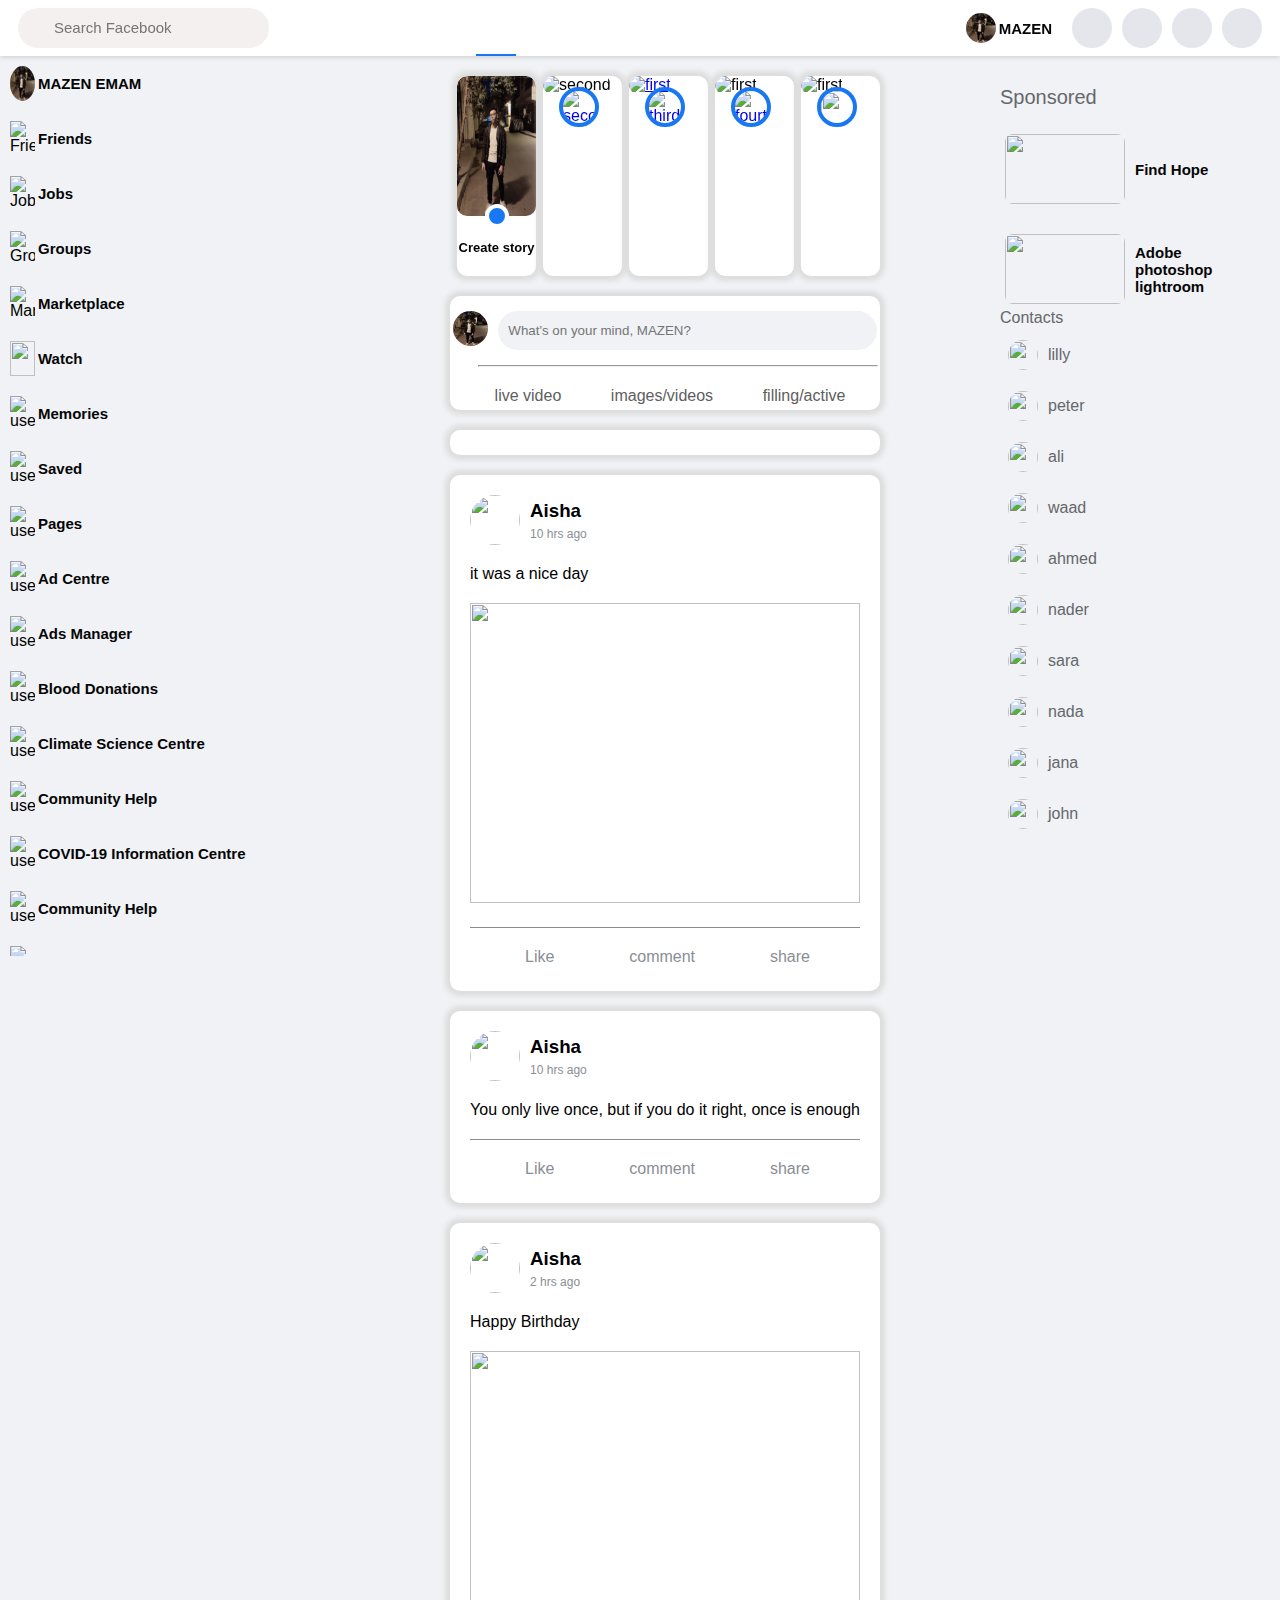
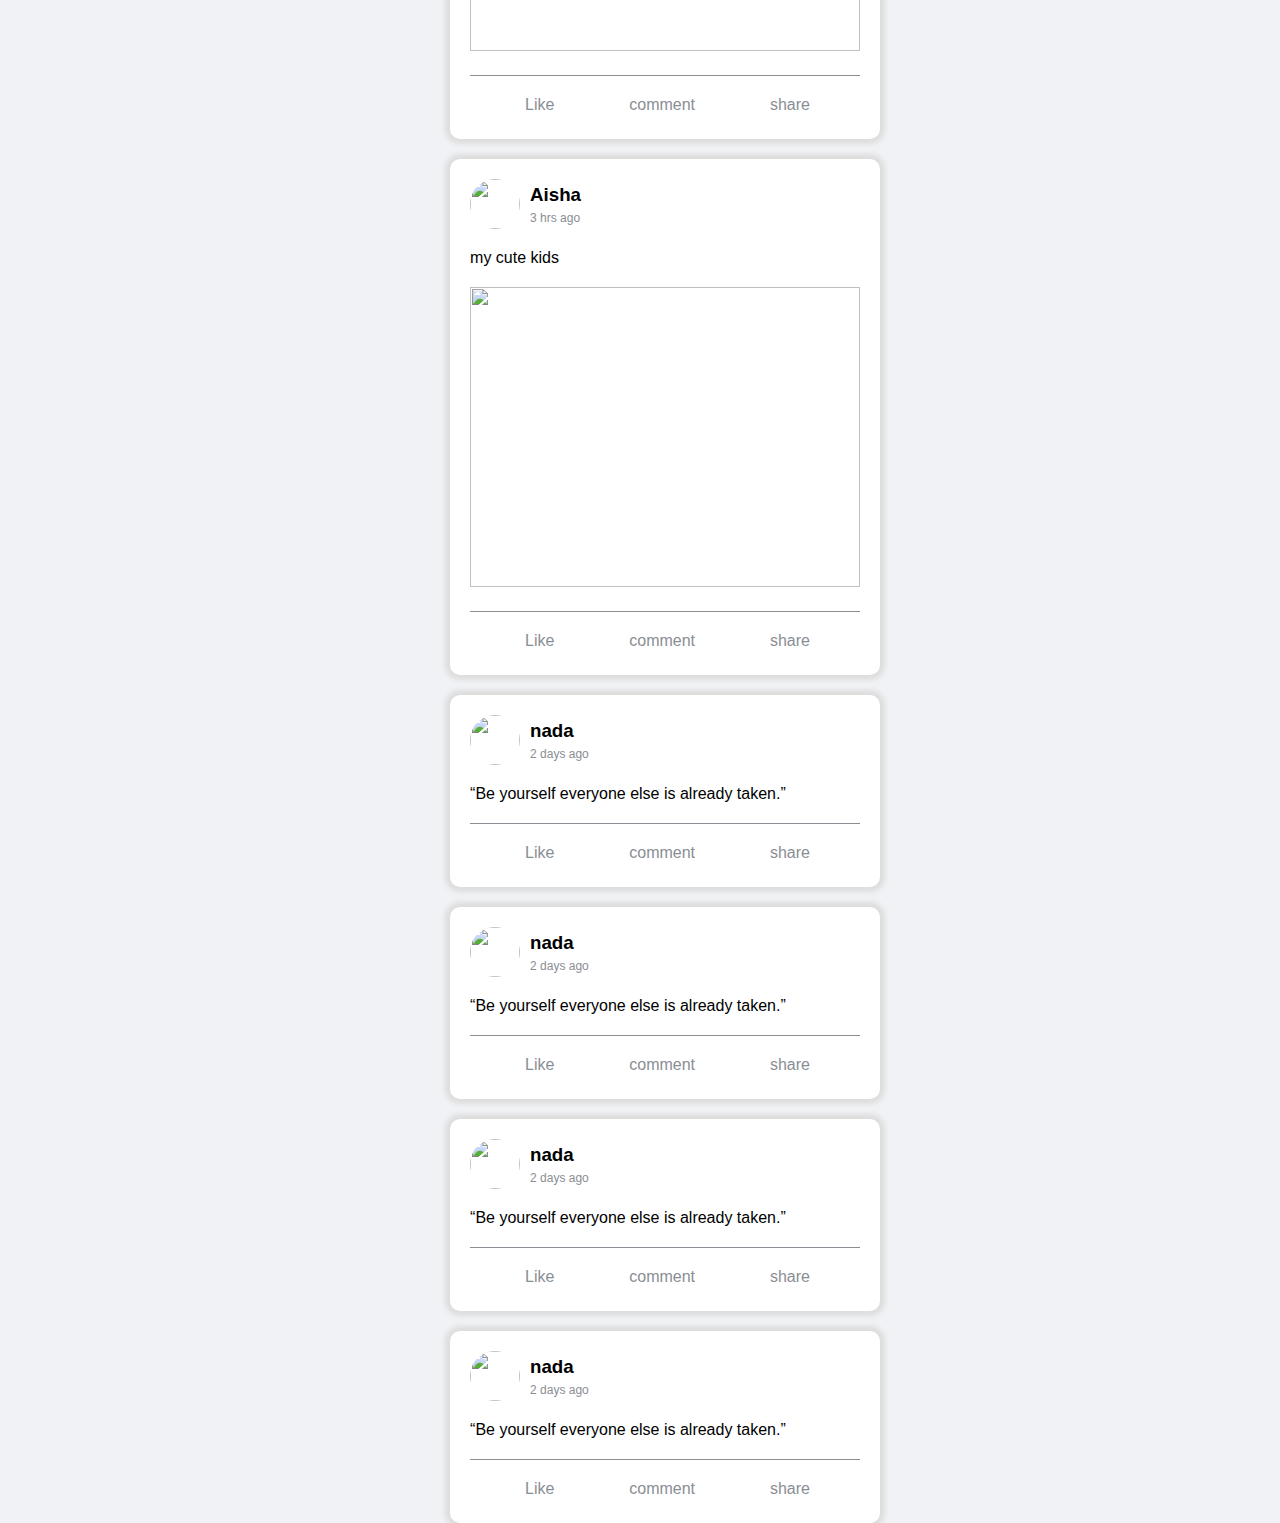
==== index.html @ a02b8dcc "Add files via upload" ====
<!DOCTYPE html>
<html lang="en">
<head>
    <meta charset="UTF-8">
    <meta http-equiv="X-UA-Compatible" content="IE=edge">
    <meta name="viewport" content="width=device-width, initial-scale=1.0">
    <title>Facebook</title>
    <link rel="stylesheet" href="https://cdnjs.cloudflare.com/ajax/libs/font-awesome/6.0.0-beta2/css/all.min.css"
    integrity="sha512-YWzhKL2whUzgiheMoBFwW8CKV4qpHQAEuvilg9FAn5VJUDwKZZxkJNuGM4XkWuk94WCrrwslk8yWNGmY1EduTA=="
    crossorigin="anonymous" referrerpolicy="no-referrer" />

    <link rel="shortcut icon" href="images/facebook.png">


    <link rel="stylesheet" href="style.css">
</head>
<body>
    
    <div class="layer"></div>

    <nav>
        <div class="nav-left" >
            <i class="fab fa-facebook"></i>

            <div class="search">
                <input type="text" placeholder="Search Facebook">
                <i class="fas fa-search"></i>    
            </div>

        </div>

        <div class="nav-middle">
            <a href="#" class="active">
                <i class="fa fa-home"></i>
            </a>

            <a href="#">
                <i class="fas fa-tv"></i>
            </a>

            <a href="#">
                <i class="fas fa-store"></i>
            </a>

            <a href="#">
                <i class="fa fa-users"></i>
            </a>
            <a href="">
                <i class="fas fa-puzzle-piece"></i>
            </a>
        </div>

        <div class="nav-right">
            <div class="profile">
                <img src="images/mazen.jpg" alt="user">
                <p>MAZEN</p>
            </div>
            
            <a href="#">
                <i class="fas fa-bars"></i>
            </a>
            <a href="#">
                <i class="fab fa-facebook-messenger"></i>
            </a>
            <a href="#">
                <i class="fa fa-bell"></i>
            </a>
            <a href="#">
                <i class="fas fa-caret-down"></i>
            </a>

        </div>
    </nav>



    <section class="sec_All">
        <div class="left_side">
            <ul>
                <li>
                    <img class="userImg" src="images/mazen.jpg" alt="user">
                    <p>MAZEN EMAM</p>
                </li>
                <li>
                    <img src="images/-XF4FQcre_i.png" alt="Friends">
                    <p>Friends</p>
                </li>
                <li>
                    <img src="images/EWFR9xI64Mg.png" alt="Jobs">
                    <p>Jobs</p>
                </li>
                <li>
                    <img src="images/mk4dH3FK0jT.png" alt="Groups">
                    <p>Groups</p>
                </li>
                <li>
                    <img src="images/9BDqQflVfXI.png" alt="MarketPlace">
                    <p>Marketplace</p>
                </li>
                <li>
                    <img src="images/A1HlI2LVo58.png" alt="">
                    <p>Watch</p>
                </li>
                <li>
                    <img src="images/AYj2837MmgX.png" alt="user">
                    <p>Memories</p>
                </li>
                <li>
                    <img src="images/2uPlV4oORjU.png" alt="user">
                    <p>Saved</p>
                </li>
                <li>
                    <img src="images/i7hepQ2OeZg.png" alt="user">
                    <p>Pages</p>
                </li>
                <li>
                    <img src="images/_JPdPzLmp9j.png" alt="user">
                    <p>Ad Centre</p>
                </li>
                <li>
                    <img src="images/qR88GIDM38e.png" alt="user">
                    <p>Ads Manager</p>
                </li>
                <li>
                    <img src="images/K4SvMBrrneO.png" alt="user">
                    <p>Blood Donations</p>
                </li>
                <li>
                    <img src="images/tKwWVioirmj.png" alt="user">
                    <p>Climate Science Centre</p>
                </li>
                <li>
                    <img src="images/WreZVYrGEZH.png" alt="user">
                    <p>Community Help</p>
                </li>
                <li>
                    <img src="images/tInzwsw2pVX.png" alt="user">
                    <p>COVID-19 Information Centre</p>
                </li>

                <li>
                    <img src="images/WreZVYrGEZH.png" alt="user">
                    <p>Community Help</p>
                </li>
                <li>
                    <img src="images/c.png" alt="user">
                    <p>Emotional Health</p>
                </li>
                <li>
                    <img src="images/9-o1e6LN_TX.png" alt="user">
                    <p>Events</p>
                </li>
                <li>
                    <img src="images/xH4w-lk44we.png" alt="user">
                    <p>Facebook Pay</p>
                </li>
            </ul>
        </div>

        <div class="middle">
            <div class="container">
                <div class="firstleft  ">
                    <img class="firstimg" src="images/mazen.jpg" alt="first">
                    <a href="#"><i class="fa-solid fa-plus icons"></i></a>
                    <p>Create story</p>
                </div>
                <div class="firstleft second2">
                    <a href="#"><img class="small" src="images/pexels-photo-9889915.jpeg" alt="second"></a>
                    <img class="firstimg second" src="images/beaty.jpeg" alt="second">
                    <p>Aisha Tarak</p>
                </div>

                <div class="firstleft second2">
                    <a href="#"><img class="small" src="images/pexels-photo-8120091.jpeg" alt="third"> </a>
                    <a href="#"><img class="firstimg second" src="images/pexels-photo-4939461.jpeg" alt="first"> </a>
                    <p>Islam Ayman</p>
                </div>
                <div class="firstleft second2">
                    <a href="#"><img class="small" src="images/tInzwsw2pVX.png" alt="fourth"> </a>
                    <img class="firstimg second" src="images/pexels-photo-8120091.jpeg" alt="first">
                    <p>Abdulrahman</p>
                </div>
                <div class="firstleft second2">
                    <a href="#"><img class="small" src="images/pexels-photo.jpg" alt=""> </a>
                    <img class="firstimg second" src="images/pexels-photo-4691417.jpeg" alt="first">
                    <p>Beatiful Flower</p>
                </div>
            </div>



            <div class="mind">

                <div class="mind2">
                    <a href="#"> <img class="inmind" src="images/mazen.jpg" alt="hob"></a>
                    <input type="text" onclick="show()" placeholder="What's on your mind, MAZEN?">
                </div>

                
                <hr>


                <div class="under">
                    <div class="firstu">
                        <a href="#"><i class="fas fa-video"></i></a>
                        <a href="#" class="caption">live video</a>
                    </div>
                    <div class="firstu">
                        <a href="#"><i class="fas fa-images"></i></a>
                        <a href="#" class="caption">images/videos</a>
                    </div>
                    <div class="firstu">
                        <a href="#"><i class="far fa-laugh"></i></a>
                        <a href="#" class="caption">filling/active</a>
                    </div>
                </div>



            </div>



            <div class="create">

                <div class="one">
                    <h2>Create post</h2>
                    <i class="fa-sharp fa-solid fa-xmark" onclick="hide()" style="color: #423f3f;"></i>
                </div>
                <hr>
                <div class="two">
                    <div>
                        <img class="userImg" src="images/mazen.jpg" alt="user">
                    </div>
                    <div>
                        <h6>Mazen EMAM</h6>
                        <i class="fa-solid fa-earth-africa"> <span>Public</span></i>
                    </div>
                </div>
                <div class="three">
                    <input type="text" placeholder="What's on your mind, MAZEN?" class="post-input">
                </div>
                <div class="four">
                    <p>Aa</p>
                    <i class="fa-sharp fa-solid fa-face-smile" style="color: #949494;"></i>
                </div>
                <div class="five">
                    <div>
                        <h5>Add to your post</h5>
                    </div>
                    <div>
                        <i class="fas fa-images"></i>
                        <i class="fa-solid fa-user-tag" style="color: #005eff;"></i>
                        <i class="far fa-laugh"></i>
                        <i class="fa-sharp fa-solid fa-location-dot" style="color: #ff0000;"></i>
                        <i class="fa-sharp fa-solid fa-gif" style="color: #31c996;"></i>
                        <i class="fa-solid fa-ellipsis" style="color: #6e6e6e;"></i>
                    </div>
                </div>
                <div class="six">
                    <button type="submit" class="post-submit">Post</button>
                </div>

            </div>



            <div class="Fpost">

            </div>



            <div class="Fpost">
                <div class="postDetails">


                    <div class="postDetail">
                        <img src="images/pexels-photo-846741.jpeg" alt="">

                        <div>
                            <h3>Aisha</h3>
                            <p>10 hrs ago</p>
                        </div>

                    </div>

                    <i class="fas fa-ellipsis-h"></i>


                </div>


                <div class="thepost">
                    <p>it was a nice day</p>
                    <img src="images/pexels-yaroslava-borz-10013081.jpg" alt="">
                </div>




                <div class="reacts">
                    <div>
                        <i class="far fa-thumbs-up"></i>

                        <p>Like</p>
                    </div>
                    <div>
                        <i class="far fa-comment"></i>

                        <p>comment</p>
                    </div>
                    <div>
                        <i class="fas fa-share"></i>


                        <p>share</p>
                    </div>

                </div>
            </div>


            
            <div class="Fpost">
                <div class="postDetails">
                    <div class="postDetail">
                        <img src="images/pexels-photo-1043474.jpeg" alt="">
                        <div>
                            <h3>Aisha </h3>
                            <p>10 hrs ago</p>
                        </div>
                    </div>
                    <i class="fas fa-ellipsis-h"></i>
                </div>
                <div class="thepost">
                    <p>You only live once, but if you do it right, once is enough</p>
                </div>
                <div class="reacts">
                    <div>
                        <i class="far fa-thumbs-up"></i>

                        <p>Like</p>
                    </div>
                    <div>
                        <i class="far fa-comment"></i>

                        <p>comment</p>
                    </div>
                    <div>
                        <i class="fas fa-share"></i>


                        <p>share</p>
                    </div>

                </div>
            </div>



            <div class="Fpost">
                <div class="postDetails">
                    <div class="postDetail">
                        <img src="images/pexels-photo-1024311.jpeg" alt="">
                        <div>
                            <h3>Aisha </h3>
                            <p>2 hrs ago</p>
                        </div>
                    </div>
                    <i class="fas fa-ellipsis-h"></i>
                </div>
                <div class="thepost">
                    <p>Happy Birthday</p>
                    <img width="100px" src="images/pexels-photo-8910400.jpeg" alt="">
                </div>
                <div class="reacts">
                    <div>
                        <i class="far fa-thumbs-up"></i>

                        <p>Like</p>
                    </div>
                    <div>
                        <i class="far fa-comment"></i>

                        <p>comment</p>
                    </div>
                    <div>
                        <i class="fas fa-share"></i>


                        <p>share</p>
                    </div>

                </div>


            </div>


            <div class="Fpost">
                <div class="postDetails">
                    <div class="postDetail">
                        <img src="images/pexels-photo-774909.jpeg" alt="">
                        <div>
                            <h3>Aisha </h3>
                            <p>3 hrs ago</p>
                        </div>
                    </div>
                    <i class="fas fa-ellipsis-h"></i>
                </div>
                <div class="thepost">
                    <p>my cute kids</p>
                    <img width="100px" src="images/child-childrens-baby-children-s.jpg" alt="">
                </div>
                <div class="reacts">
                    <div>
                        <i class="far fa-thumbs-up"></i>

                        <p>Like</p>
                    </div>
                    <div>
                        <i class="far fa-comment"></i>

                        <p>comment</p>
                    </div>
                    <div>
                        <i class="fas fa-share"></i>


                        <p>share</p>
                    </div>

                </div>


            </div>


            <div class="Fpost">
                <div class="postDetails">
                    <div class="postDetail">
                        <img src="images/pexels-photo-1239291.jpeg" alt="">
                        <div>
                            <h3>nada </h3>
                            <p>2 days ago</p>
                        </div>
                    </div>
                    <i class="fas fa-ellipsis-h"></i>
                </div>
                <div class="thepost">
                    <p>“Be yourself everyone else is already taken.”</p>
                </div>
                <div class="reacts">
                    <div>
                        <i class="far fa-thumbs-up"></i>

                        <p>Like</p>
                    </div>
                    <div>
                        <i class="far fa-comment"></i>

                        <p>comment</p>
                    </div>
                    <div>
                        <i class="fas fa-share"></i>


                        <p>share</p>
                    </div>

                </div>
            </div>

            <div class="Fpost">
                <div class="postDetails">
                    <div class="postDetail">
                        <img src="images/pexels-photo-1239291.jpeg" alt="">
                        <div>
                            <h3>nada </h3>
                            <p>2 days ago</p>
                        </div>
                    </div>
                    <i class="fas fa-ellipsis-h"></i>
                </div>
                <div class="thepost">
                    <p>“Be yourself everyone else is already taken.”</p>
                </div>
                <div class="reacts">
                    <div>
                        <i class="far fa-thumbs-up"></i>

                        <p>Like</p>
                    </div>
                    <div>
                        <i class="far fa-comment"></i>

                        <p>comment</p>
                    </div>
                    <div>
                        <i class="fas fa-share"></i>


                        <p>share</p>
                    </div>

                </div>
            </div>

            <div class="Fpost">
                <div class="postDetails">
                    <div class="postDetail">
                        <img src="images/pexels-photo-1239291.jpeg" alt="">
                        <div>
                            <h3>nada </h3>
                            <p>2 days ago</p>
                        </div>
                    </div>
                    <i class="fas fa-ellipsis-h"></i>
                </div>
                <div class="thepost">
                    <p>“Be yourself everyone else is already taken.”</p>
                </div>
                <div class="reacts">
                    <div>
                        <i class="far fa-thumbs-up"></i>

                        <p>Like</p>
                    </div>
                    <div>
                        <i class="far fa-comment"></i>

                        <p>comment</p>
                    </div>
                    <div>
                        <i class="fas fa-share"></i>


                        <p>share</p>
                    </div>

                </div>
            </div>

            <div class="Fpost">
                <div class="postDetails">
                    <div class="postDetail">
                        <img src="images/pexels-photo-1239291.jpeg" alt="">
                        <div>
                            <h3>nada </h3>
                            <p>2 days ago</p>
                        </div>
                    </div>
                    <i class="fas fa-ellipsis-h"></i>
                </div>
                <div class="thepost">
                    <p>“Be yourself everyone else is already taken.”</p>
                </div>
                <div class="reacts">
                    <div>
                        <i class="far fa-thumbs-up"></i>

                        <p>Like</p>
                    </div>
                    <div>
                        <i class="far fa-comment"></i>

                        <p>comment</p>
                    </div>
                    <div>
                        <i class="fas fa-share"></i>


                        <p>share</p>
                    </div>

                </div>
            </div>






        </div>

        <div class="right_side">
            <div class="sponsored">
                <p>Sponsored</p>
                <div>
                    <img src="images/251050403_6248445298689_4362938409879778268_n.jpg" alt="">
                    <h3>Find Hope</h3>
                </div>
                <div>
                    <img src="images/236592212_23848122439070201_4651578862776998849_n.jpg" alt="">
                    <h3>Adobe photoshop <br>lightroom</h3>
                </div>
            </div>


            <div class="contacts">

                <div class="contact_icons">
                    <p>Contacts</p>

                    <div>
                        <i class="fas fa-video"></i>
                        <i class="fas fa-search"></i>
                        <i class="fas fa-ellipsis-h"></i>
                    </div>
                </div>


                
                <ul>
                    <li>
                        <img src="images/pexels-photo-4939461.jpeg" alt="">
                        <p>lilly </p>

                    </li>
                    <li>
                        <img src="images/pexels-photo-1043474.jpeg" alt="">
                        <p>peter</p>
                    </li>
                    <li>
                        <img src="images/pexels-photo-156934.jpeg" alt="">
                        <p>ali</p>
                    </li>
                    <li>
                        <img src="images/pexels-photo-4691417.jpeg" alt="">
                        <p>waad</p>
                    </li>
                    <li>
                        <img src="images/pexels-photo.jpg" alt="">
                        <p>ahmed</p>
                    </li>
                    <li>
                        <img src="images/pexels-photo-1300402.jpeg" alt="">
                        <p>nader</p>
                    </li>
                    <li>
                        <img src="images/pexels-photo-774909.jpeg" alt="">
                        <p>sara</p>
                    </li>
                    <li>
                        <img src="images/pexels-photo-1239291.jpeg" alt="">
                        <p>nada</p>
                    </li>
                    <li>
                        <img src="images/pexels-photo-1024311.jpeg" alt="">
                        <p>jana</p>
                    </li>
                    <li>
                        <img src="images/pexels-photo-1681010.jpeg" alt="">
                        <p>john</p>
                    </li>
                </ul>



            </div>




        </div>
    </section>








    <script src="script.js"></script>
</body>
</html>
---- style.css ----
*{
    margin:0;
    padding:0;
    box-sizing: border-box;
    font-family: sans-serif;
}

body{
    position: relative;
}

nav {
    display: flex;
    justify-content: space-between;
    background-color: white;
    height:56px;
    width:100%;
    box-shadow: 0px 1px 5px #ccc;
    padding: 8px 13px 0px 13px;
    position: sticky;
    top: 0;
    z-index: 3;
}

/* nav left */

.nav-left {
    display: flex;
}

.nav-left .fa-facebook{
    color: #1877f2;
    font-size: 40px;
}

.search{
    position: relative;
}

.search .fa-search{
    color: #606770;
    position: absolute;
    font-size: 15px;
    left: 15px;
    top: 12px;
}

.search input  {
    border: none;
    margin-left: 5px;
    background-color: #f5f0f0;
    border-radius: 50px;
    padding:7px 16px 9px 36px;
    color: #606770;
    font-size: 15px;
    height: 40px;
}

.nav-left input:focus {
    outline: none;
}

/* nav middle */

.nav-middle{
    display: flex;
    align-items: flex-end;
}

.nav-middle a {
    text-decoration: none;
    color: #65676b;
    font-size: 25px;
    padding:10px 20px;
    margin:0px 10px;
    border-radius: 8px;
}

.nav-middle a:hover {
    background-color: rgba(0, 0, 0,0.05);

}


.nav-middle .active{
    color: #1877f2;
    border-radius: 0px;
    border-bottom: 2px solid #1877f2;
}
.nav-middle .active:hover {
    background-color: white;

}

/* nav right */

.nav-right{
    display: flex;
    align-items: center;
    padding-bottom: 8px;

}

.nav-right .profile{
    display: flex;
    align-items: center;
    margin-right: 5px;
    padding: 2px 10px 2px 2px;
    border-radius: 8px;
}


.profile img {
    width: 30px;
    height: 30px;
    border-radius: 50%;
}

.nav-right .profile p{
    color:#050505 ; 
    font-size: 15px;
    font-weight: bold;
    margin-left: 3px;
}


.nav-right  a {
    text-decoration: none;
    color: #050505;
    background-color: #e4e6eb;
    border-radius: 50%;
    font-size:18px;
    margin: 5px;
    display: flex;
    justify-content: center;
    align-items: center;
    width: 40px;
    height: 40px;
}


.sec_All {
    display: flex;
    justify-content: space-between;
    background-color: #f0f2f5;

}

/* left side */

.left_side {
    background-color: #f0f2f5;
    height: 100vh;
    overflow: hidden;
    position: sticky;
    left: 0;
    top: 56px;
    width: 350px;
}


.left_side:hover {
    overflow: scroll;

}

.left_side li {
    display: flex;
    align-items: center;
    padding:10px 10px 10px 10px;
    border-radius: 8px;
}

.left_side img{
    width:25px;
    height: 35px;
}

.left_side p{
    color:#050505; 
    font-size: 15px;
    font-weight: bold;
    margin-left: 3px;
}

.userImg{
    border-radius: 50%;
    
}

/* right side */

.right_side{
    background-color:#f0f2f5;
    height: 100vh;
    overflow-y: hidden;
    position: sticky;
    right: 0;
    top: 56px;
    padding:20px;
    width: 300px;
}
.right_side:hover {
    overflow-y: scroll;
}

.sponsored p{
    color: #65676b;
    font-size: 20px;
    margin-top: 10px;

}

.sponsored div {
    display: flex;
    align-items: center;
    margin-top: 20px;
    color: #050505;
    border-radius: 8px;
    padding: 5px 50px 5px 5px;
}

.sponsored img{
    border-radius: 8px;
    width: 120px;
    height: 70px;
}
.sponsored h3{
    margin-left: 10px;
    font-size: 15px;
}


.contact_icons {
    display: flex;
    justify-content: space-between;
    align-items: flex-end;
}

.contacts p{
    color: #65676b;
    font-size: 16px;
    margin-top: 0px;
}

.contact_icons i{
    color: #65676b;
    margin: 0px 5px;
}


.contacts li{
    margin-top: 5px;
    display: flex;
    align-items: center;
    padding: 8px;
    border-radius: 8px;
}


.contacts img{
    height: 30px;
    width: 30px;
    border-radius: 50%;
}

.contacts li p{
    margin-left: 10px;
}

.contacts li:hover{
    background-color: rgba(0, 0, 0,0.05);
}

/* middle */

.middle {
    padding: 0px 70px;
}


.container
{
    display: flex;
    justify-content: space-between;
    margin-top: 20px;
}

.firstleft
{
    width: 100%;
    height: 200px;
    background-color: white;
    overflow:hidden;
    margin-left: 7px;
    /* width:90%; */
    /* height:250px; */
    border-radius: 10px;
    box-shadow: 0 0 5px 5px #ddd;
    position:relative;

}

.firstleft .icons
{
    font-size: 20px;
    color:white;
    position: absolute;
    top: 70%;
    left: 50%;
    transform: translate(-50%, -50%);
    background-color: #1877F2;
    padding:8px;
    border-radius: 50%;
    object-fit: cover;
    border:solid 4px  white;
}
.firstleft p
{
    font-weight: bold;
    text-align: center;
    margin-top: 20px;
    font-size: 13px;
    color:black;
}
.firstleft .firstimg
{
    width:100%;
    height:140px;
    border-radius: 10px;
    position: relative;
    /* transition:all ease-in-out 1s; */
}



.second2 
{
    position:relative;
}
.second2 .small
{
    position:absolute;
    top: 11px;
    left: 16px;
    width:40px;
    height:40px;
    border-radius: 50%;
    z-index: 2;
    border: solid 4px #1877F2;
}
.second2 .second
{
    height: 100%;
}


.second2 p
{
    color:white;
    position: absolute;
    bottom:10px;
    left:8px;
} 

.mind
{
    background:white;
    border-radius: 10px;
    box-shadow: 0 0 5px 5px #ddd;
    margin: 20px 0px;
    padding-top: 5px;
}

.mind2 {
    display: flex;
    justify-content: center;
    padding-top: 10px;
}

.mind .inmind
{
    border-radius: 50%;
    width:35px;
    height:35px;
    margin-right: 10px;
}

.mind hr
{
    margin-top: 15px;
    margin-left: 28px;
    width:93%;
    background-color:rgb(190, 189, 189);
}

.mind input {
    outline: none;
    width: 88%;
    border: none;
    border-radius: 50px;
    background:#f0f2f5;
    padding:10px;
    cursor: pointer;
}
.mind input:hover
{
    background-color: rgba(0, 0, 0,0.1);
}


.under {
    display: flex;
    justify-content: space-evenly;
    margin-top: 10px;
}


.fa-video{
    color: #f3425f;
}
.fa-images{
    color: #45bd62;
}
.fa-laugh{
    color: #f7b928;
}
.under i
{
    font-size:25px;
}

.under .firstu
{
    display:flex;
    padding: 5px;
}

.under .firstu:hover
{
    background-color: rgba(0, 0, 0,0.05);
    border-radius: 10px;
}

.under .firstu .caption
{
    margin:5px 0 0 10px;
    color:rgb(94 94 94);
    text-decoration: none;
}

.create{
    display: none;
    position: absolute;
    z-index: 222;
    top: 5%;
    left: 35%;
    background-color: white;
    border-radius: 10px;
    box-shadow: 0 4px 8px 0 rgba(0, 0, 0, 0.2), 0 6px 20px 0 rgba(0, 0, 0, 0.19);
    height: 400px;
    width: 450px;
}

.one{
    display: flex;
    justify-content: end;
    align-items: center;
    padding: 15px 0;
}

.one i{
    background-color: #b3b0b0;
    opacity: .6;
    padding: 5px 8px;
    border-radius: 50%;
    margin-left: 130px;
    margin-right: 15px;
    cursor: pointer;
}

.one i:hover{
    background-color: #8a8a8a;
}

.two{
    display: flex;
    justify-content: start;
    align-items: center;
    margin-top: 15px;
    margin-left: 15px;
}

.two img{
    border-radius: 50%;
    width:35px;
    height:35px;
    margin-right: 10px;
}
.two h6{
    font-size: 15px;
    color: #2f2f30;
}

.two i{
    cursor: pointer;
    font-size: 12px;
    color: #2f2f30;
}

.three{
    margin-top: 15px;
    margin-left: 15px;
}

.three input{
    outline: none;
    border: none;
    width: 100%;
    height: 100px;
    font-size: 20px;
}

.four{
    display: flex;
    justify-content: space-between;
    align-items: center;
    margin: 15px 15px 0 15px;
}
.four p{
    background-image: conic-gradient(red, yellow, green, blue, black);
    border: 1px solid rgb(182, 173, 173);
    border-radius: 10px;
    padding: 6px;
    color: white;
    cursor: pointer;
}

.four i{
    font-size: 25px;
    cursor: pointer;
}

.four i:hover{
    background-color: #29292b;
    border-radius: 50%;
}

.five{
    display: flex;
    justify-content: space-between;
    align-items: center;
    margin: 15px 15px 0 15px;
    border: 1px solid rgb(70, 64, 64);
    border-radius: 8px;
    padding: 12px;
}

.five h5{
    cursor: pointer;
}

.five i {
    margin-left: 10px;
    font-size: 20px;
    cursor: pointer;
}

.five i:hover{
    background-color: #8a8a8a3f;
    border-radius: 50%;
}

.six{
    margin-top: 15px;
    margin-left: 15px;
    margin-right: 15px;
}

.six button{
    width: 100%;
    color: white;
    font-size: 20px;
    font-weight: bold;
    padding: 6px 0; 
    background-color: #1877F2;
    border: none;
    border-radius: 10px;
    cursor: pointer;
    transition: 0.25s ease;
}

.six button:hover{
    background-color: #1860f2;
}

.Fpost{
    background-color: white;
    padding:20px 20px 5px 20px;
    border-radius: 10px;
    box-shadow: 0 0 5px 5px #ddd;
    margin-top: 20px;
}

.postDetails {
    display: flex;
    justify-content: space-between;
    align-items: center;
}
.postDetail {
    display: flex;
    justify-content: space-between;
    align-items: center;
}

.postDetail img{
    width: 50px;
    height: 50px;
    border-radius: 50%;
    margin-right: 10px;
}

.postDetail  p{
    color: #898e94;
    font-size: 12px;
    margin-top: 5px;
}
.thepost p{
    margin: 20px 0px;
}

.thepost img{
    width: 100%;
    height: 300px;
    object-fit: cover;
}

.reacts{
    padding: 20px 50px 0;
    border-top: 1px solid #898e94;
    margin: 20px 0;
    display: flex;
    align-items: center;
    justify-content: space-between;
    color: #898e94;
    
}

.reacts i{
    color: #898e94;
    margin-right: 5px;
}

.reacts div{
    display: flex;
    align-items: center;
}

.show{
    display: block;
}

.layer{
    height: 100vh;
    width: 100%;
    position: absolute;
    top: 0;
    left: 0;
    background: #fff;
    z-index: 22;
    opacity: 0.7;
    display: none;
}

@media  only screen and (max-width:1080px){

    .middle{
        padding: 0px 50px;
    }
    .left_side{
        display: none;
    }
    .search input{
        width: 50px;
    }
    
}


@media  only screen and (max-width:882px){

    .middle{
        padding: 0px 3px;
    }
    .right_side{
        display: none;
    }
    .nav-middle{
        display: none;
    }
}
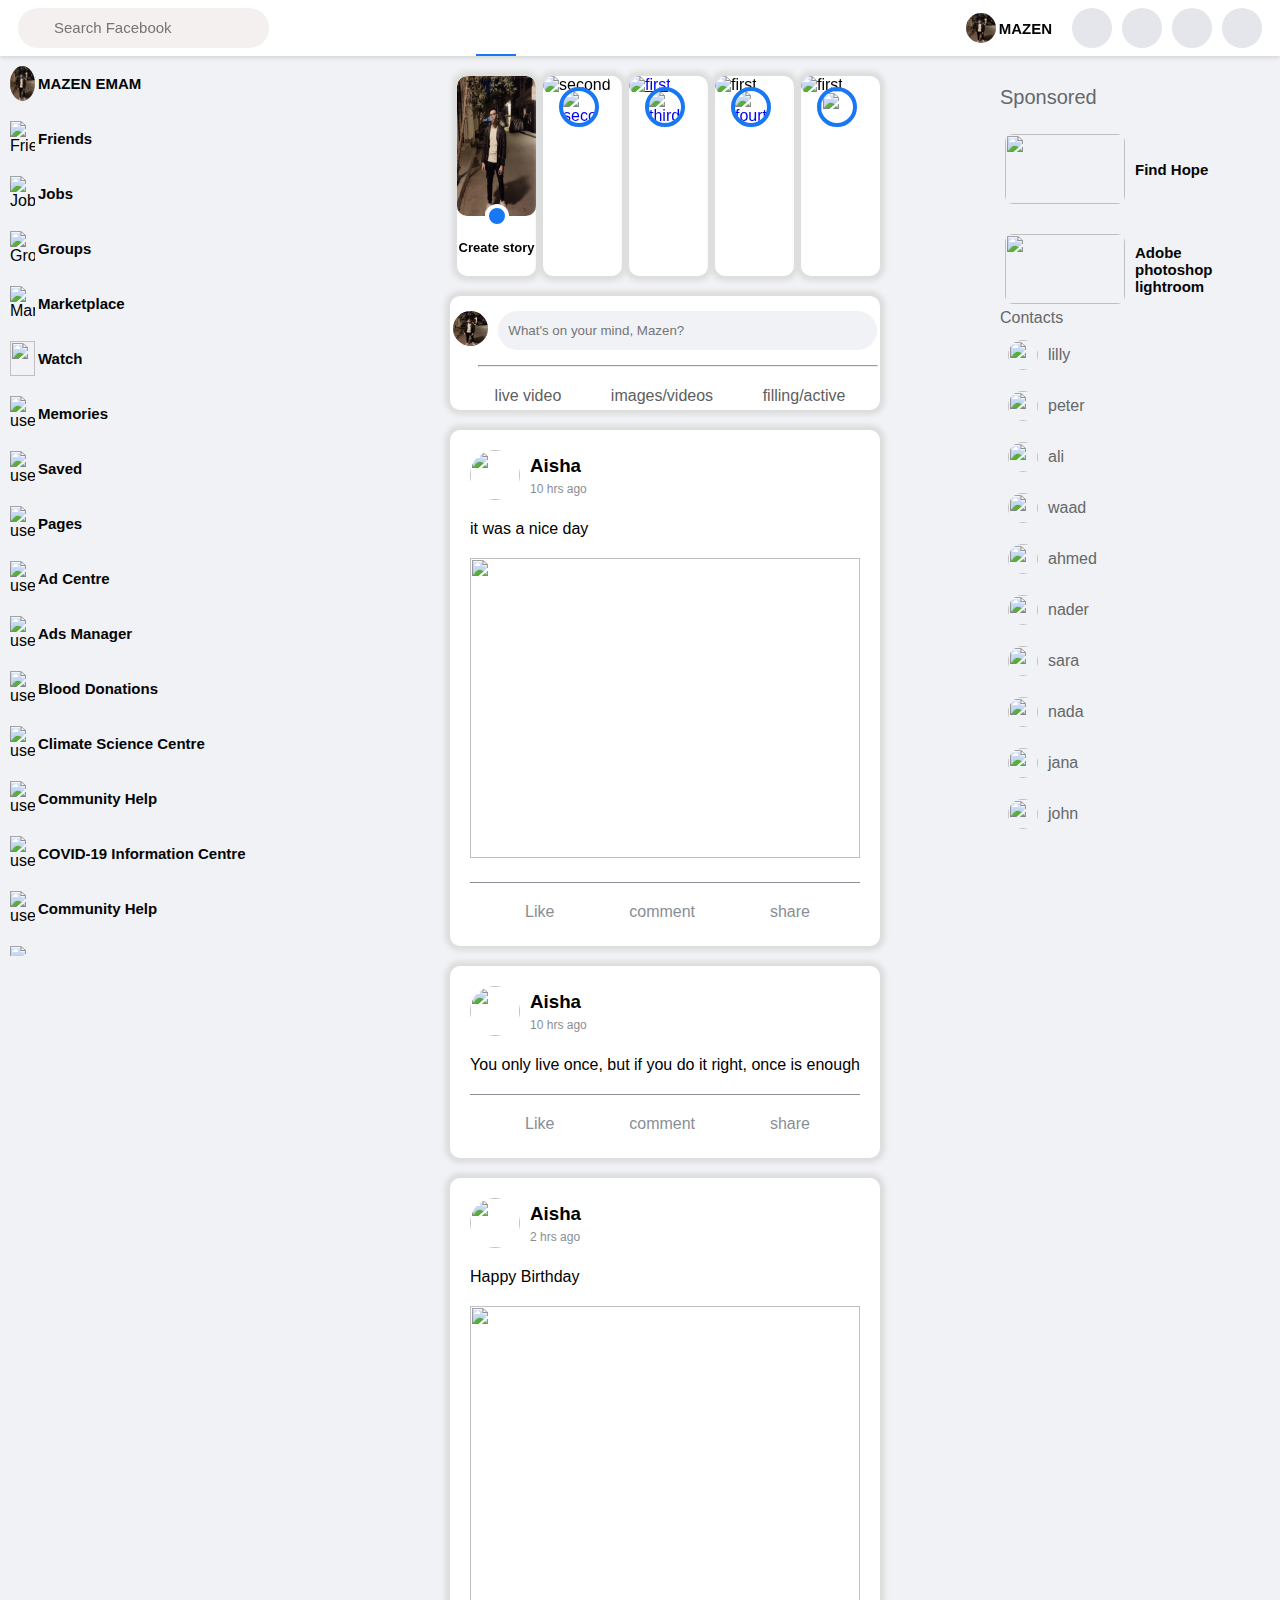
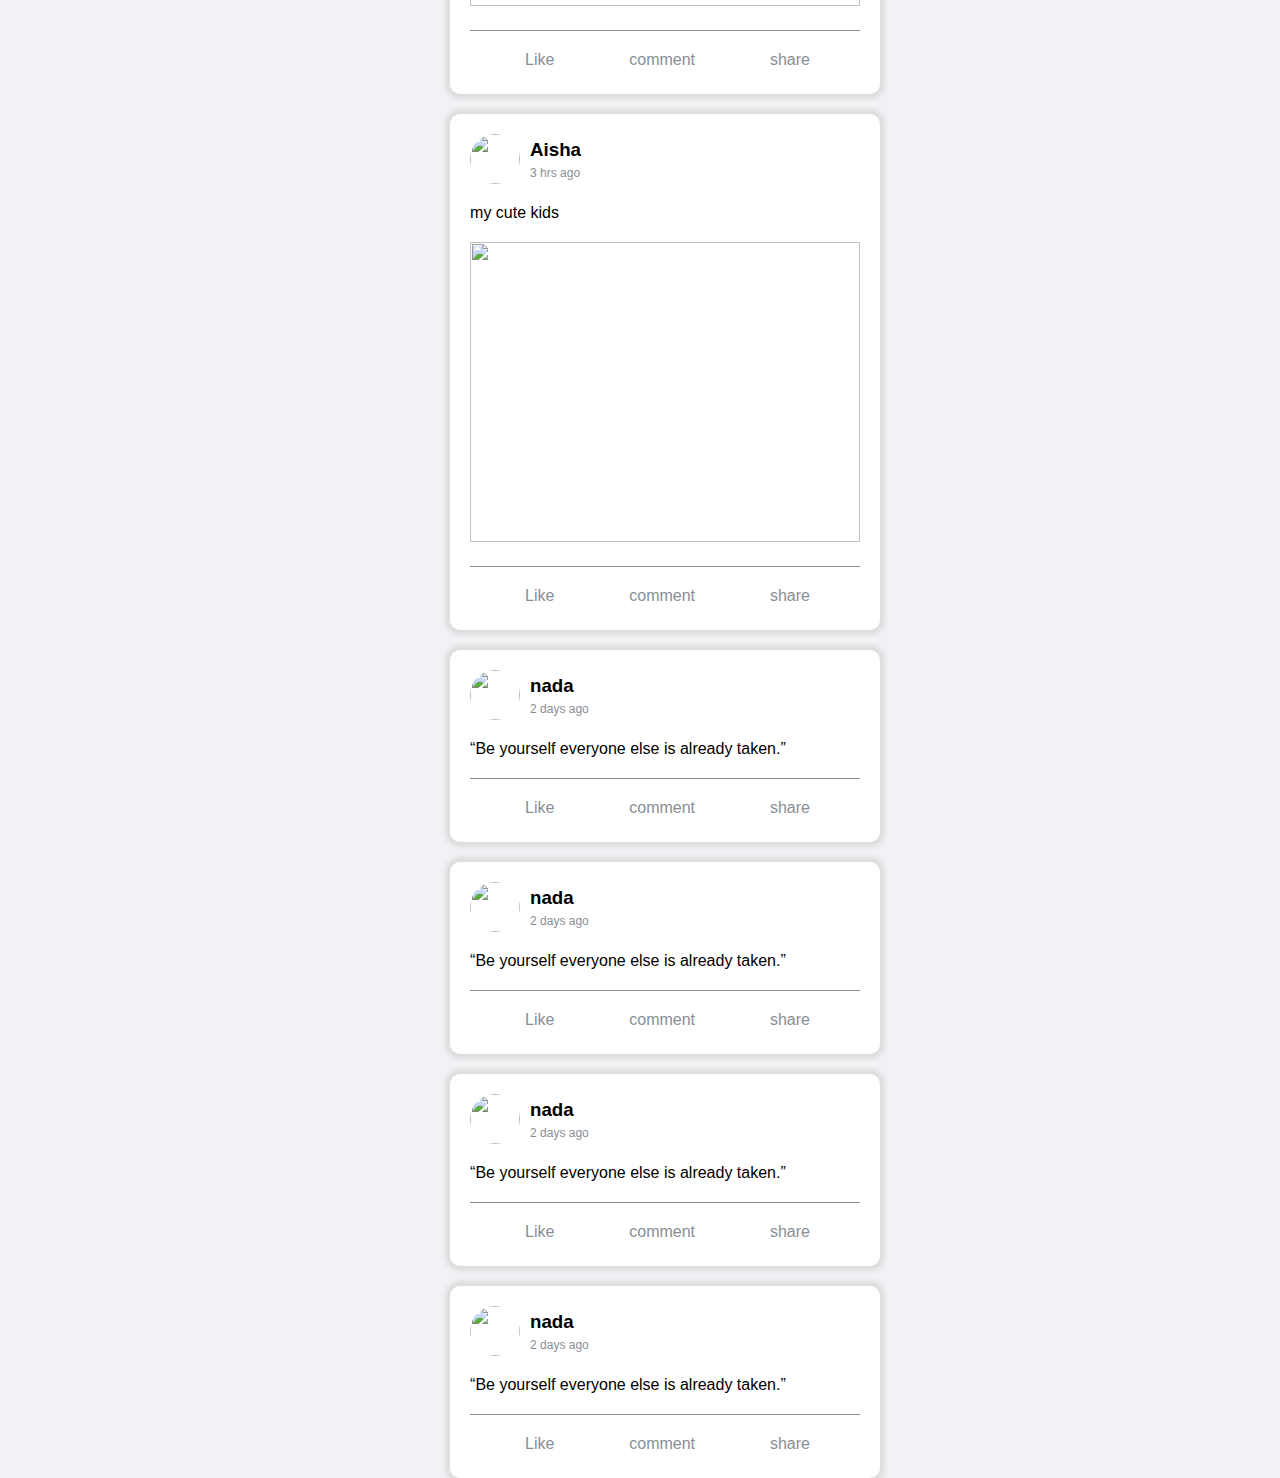
==== commit f4bf9d84: "Add files via upload" ====
--- a/index.html
+++ b/index.html
@@ -193,7 +193,7 @@
 
                 <div class="mind2">
                     <a href="#"> <img class="inmind" src="images/mazen.jpg" alt="hob"></a>
-                    <input type="text" onclick="show()" placeholder="What's on your mind, MAZEN?">
+                    <input type="text" onclick="show()" placeholder="What's on your mind, Mazen?">
                 </div>
 
                 
@@ -238,7 +238,7 @@
                     </div>
                 </div>
                 <div class="three">
-                    <input type="text" placeholder="What's on your mind, MAZEN?" class="post-input">
+                    <input type="text" placeholder="What's on your mind, Mazen?" class="post-input">
                 </div>
                 <div class="four">
                     <p>Aa</p>
@@ -265,7 +265,7 @@
 
 
 
-            <div class="Fpost">
+            <div class="neww">
 
             </div>
 
@@ -300,7 +300,7 @@
 
 
                 <div class="reacts">
-                    <div>
+                    <div class="like">
                         <i class="far fa-thumbs-up"></i>
 
                         <p>Like</p>
@@ -337,7 +337,7 @@
                     <p>You only live once, but if you do it right, once is enough</p>
                 </div>
                 <div class="reacts">
-                    <div>
+                    <div class="like">
                         <i class="far fa-thumbs-up"></i>
 
                         <p>Like</p>
@@ -375,7 +375,7 @@
                     <img width="100px" src="images/pexels-photo-8910400.jpeg" alt="">
                 </div>
                 <div class="reacts">
-                    <div>
+                    <div class="like">
                         <i class="far fa-thumbs-up"></i>
 
                         <p>Like</p>
@@ -414,7 +414,7 @@
                     <img width="100px" src="images/child-childrens-baby-children-s.jpg" alt="">
                 </div>
                 <div class="reacts">
-                    <div>
+                    <div class="like">
                         <i class="far fa-thumbs-up"></i>
 
                         <p>Like</p>
@@ -452,7 +452,7 @@
                     <p>“Be yourself everyone else is already taken.”</p>
                 </div>
                 <div class="reacts">
-                    <div>
+                    <div class="like">
                         <i class="far fa-thumbs-up"></i>
 
                         <p>Like</p>
@@ -487,7 +487,7 @@
                     <p>“Be yourself everyone else is already taken.”</p>
                 </div>
                 <div class="reacts">
-                    <div>
+                    <div class="like">
                         <i class="far fa-thumbs-up"></i>
 
                         <p>Like</p>
@@ -522,7 +522,7 @@
                     <p>“Be yourself everyone else is already taken.”</p>
                 </div>
                 <div class="reacts">
-                    <div>
+                    <div class="like">
                         <i class="far fa-thumbs-up"></i>
 
                         <p>Like</p>
@@ -557,7 +557,7 @@
                     <p>“Be yourself everyone else is already taken.”</p>
                 </div>
                 <div class="reacts">
-                    <div>
+                    <div class="like">
                         <i class="far fa-thumbs-up"></i>
 
                         <p>Like</p>
--- a/style.css
+++ b/style.css
@@ -583,7 +583,7 @@
     font-size: 20px;
     font-weight: bold;
     padding: 6px 0; 
-    background-color: #1877F2;
+    background-color: #1877f2;
     border: none;
     border-radius: 10px;
     cursor: pointer;
@@ -654,6 +654,12 @@
 .reacts div{
     display: flex;
     align-items: center;
+}
+
+.reacts :hover{
+    cursor: pointer;
+    background-color: rgba(0, 0, 0,0.05);
+    border-radius: 10px;
 }
 
 .show{
@@ -672,6 +678,14 @@
     display: none;
 }
 
+.blue{
+    color: #1877F2;
+}
+
+.blue i{
+    color: #1877F2;   
+}
+
 @media  only screen and (max-width:1080px){
 
     .middle{
@@ -686,7 +700,6 @@
     
 }
 
-
 @media  only screen and (max-width:882px){
 
     .middle{
